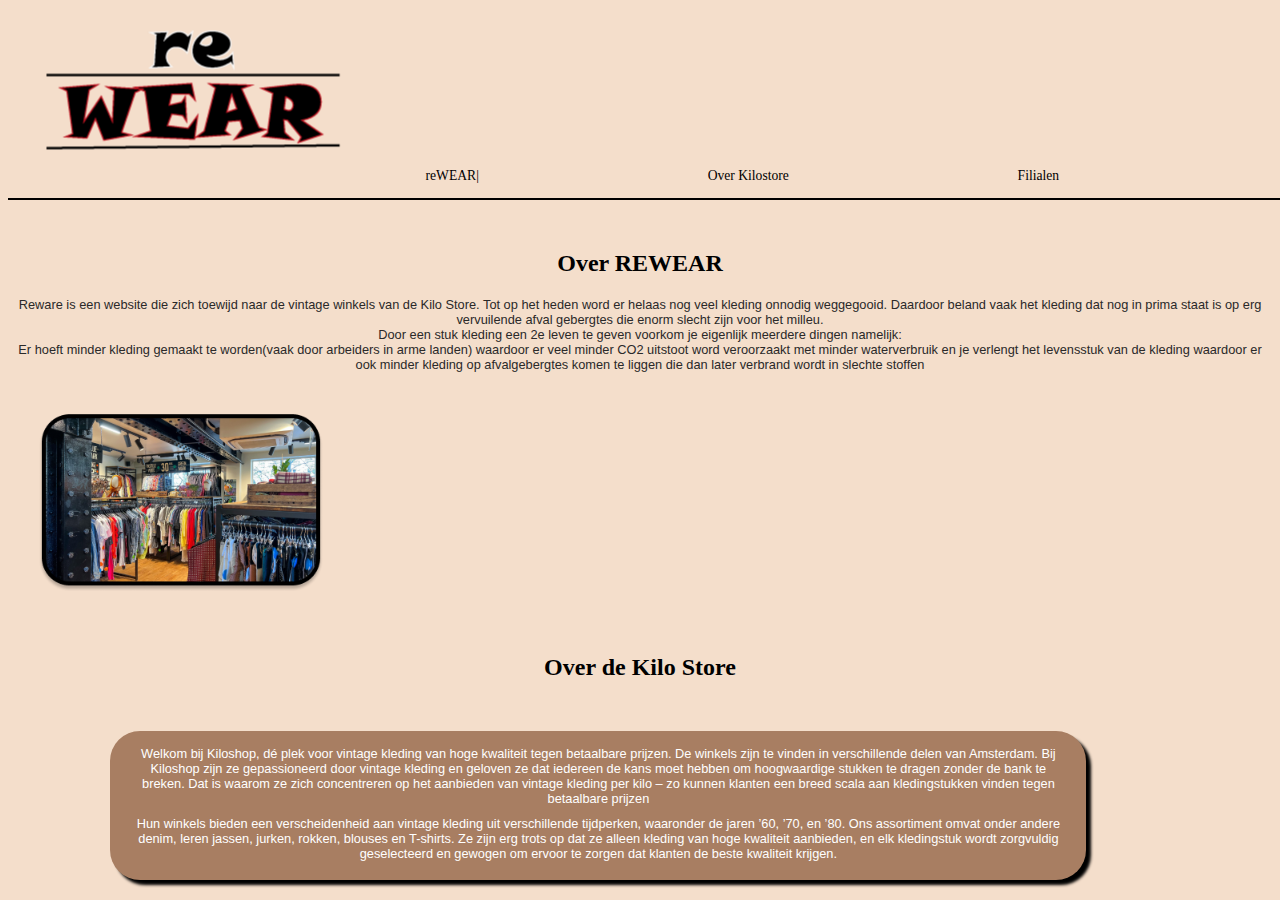
==== index.html @ 6d589b2b "Initial commit" ====
<!DOCTYPE html>
<html lang="en">

<head>
  <link rel="stylesheet" href="css.style.css">
  <meta charset="UTF-8">
  <meta name="viewport" content="width=device-width, initial-scale=1.0">
  <title>Homepage</title>
</head>

<body>
  <header>
      <a href="index.html"><img src="logo.png" alt="Afbeelding van de website logo">
        <nav>
          <ul>
              <li><a href="index.html">reWEAR|</a></li>
              <li><a href="kilo.html">Over Kilostore</a></li>
              <li><a href="water.html">Filialen</a></li>
          </ul>
      </nav>
  </header>

  <main>
    <article class="tekst">
      <h2>Over REWEAR</h2>
      <p>Reware is een website die zich toewijd naar de vintage winkels van de Kilo Store.
        Tot op het heden word er helaas nog veel kleding onnodig weggegooid.
        Daardoor beland vaak het kleding dat nog in prima staat is op erg vervuilende afval
        gebergtes die enorm slecht zijn voor het milleu.</p>
        <p>Door een stuk kleding een 2e leven te geven voorkom
        je eigenlijk meerdere dingen namelijk:</p> <p>Er hoeft minder kleding gemaakt te worden(vaak door arbeiders in arme
        landen) waardoor er veel minder CO2 uitstoot word veroorzaakt met minder waterverbruik en je verlengt het levensstuk van de kleding waardoor
        er ook minder kleding op afvalgebergtes komen te liggen die dan later verbrand wordt in slechte stoffen </p>
        <img src="foto4.png" alt="Foto van Kilostore.">
    </article>

    <h2>Over de Kilo Store</h2>
    <article class="homescreen">  
      <p>Welkom bij Kiloshop, dé plek voor vintage kleding van hoge kwaliteit tegen betaalbare prijzen. De winkels zijn
        te vinden in verschillende delen van Amsterdam.
        Bij Kiloshop zijn ze gepassioneerd door vintage kleding en geloven ze dat iedereen de kans moet hebben om
        hoogwaardige stukken te dragen zonder de bank te breken. Dat is waarom ze zich concentreren op het aanbieden van
        vintage kleding per kilo –
        zo kunnen klanten een breed scala aan kledingstukken vinden tegen betaalbare prijzen</p>
        <p>Hun winkels bieden een verscheidenheid aan vintage kleding uit verschillende tijdperken, waaronder de jaren ’60,
        ’70, en ’80. Ons assortiment omvat onder andere denim, leren jassen, jurken, rokken, blouses en T-shirts. Ze
        zijn erg trots op dat ze alleen kleding van hoge kwaliteit aanbieden,
        en elk kledingstuk wordt zorgvuldig geselecteerd en gewogen om ervoor te zorgen dat klanten de beste kwaliteit
        krijgen.
      </p>
    </article>


   





  </main>

  <footer>

  </footer>

</body>

</html>
---- css.style.css ----
body {
  margin: 100;
  font-family: 'Franklin Gothic Medium', 'Arial Narrow', Arial, sans-serif;
  background-color: #f4decb;
}

body h1,
h2 {
    font-family: comfortaa;
    color: #39B54A;
}

p {
  color: rgb(42, 41, 41);
  font-size: 80%;
  text-align: center;
  margin: 0 10px;
}

h2 {
  text-align: center;
  color: rgb(0, 0, 0);
  margin-top: 40px;
}

.image {
  margin-top: -90px;
}

header {
  font-family: montserrat;
  font-size: 85%;
  text-align: center;
  background-color: #f4decb;
  color-scheme: 30;
  position: fixed;
  padding: 0%;
  width: 100%;
  z-index: 1;
  top: 0;
  border-bottom: 2px solid black;
} 

main {
  margin-top: 150px;
}

nav {
  background-color: #f4decb;

}

ul {
  margin-top: 3%;
  display: flex;
  margin-top: -70px;
  justify-content: space-evenly;
  margin-left: -80px;
  background-color: #f4decb;
  list-style-type: none;
}

a {
  color: #000000;
  text-decoration: none;
}

img {
  display: flex;
  align-items: center;
  margin-left: -110px;
  margin-top: -80px;
  scale: 50%;
}



.foto {
  display: flex;
  margin-top: 30px;
  margin-left: -630px;
  scale: 50%;
}

.tekst {
  margin-top: 250px;
}

.tekst p {
  margin-top: 0px;
}

.tekst img {
  display: flex;
  justify-content: center;
  align-items: center;
  margin-top: 20px;
  margin-left: -5px;
  scale: 80%;
  /* Optioneel: om de container op volledige viewporthoogte te zetten */

}


.tekst h2 {
  text-align: center;
  margin-top: 40px;
}

.homescreen h2 {
  margin-top: 60px;
}


.homescreen {
  margin-top: 50px;
  flex-direction: row;
  border: 0;
  align-content: center;
  align-items: center;
  width: 75%;
  padding-top: 5px;
  margin-left: 8vw;
  padding-left: 14px;
  padding-right: 14px;
  padding-bottom: 1vh;
  background-color: #a87e62;
  border-radius: 30px;
  box-shadow: rgb(0, 0, 0) 5px 5px 3px;
}

.homescreen p {
  color: rgb(255, 255, 255);
  margin: 10px 5px;
}


.haarlem1 {
  margin-top: 40px;
  flex-direction: row;
  border: 0;
  align-content: center;
  align-items: center;
  width: 75%;
  padding-top: 0px;
  margin-left: 9vw;
  padding-left: 14px;
  padding-right: 14px;
  padding-bottom: 1vh;
  background-color: #a87e62;
  border-radius: 30px;
  box-shadow: rgb(0, 0, 0) 5px 5px 10px;
}

.haarlem1 p {
  color: rgb(255, 255, 255);
  text-shadow: rgb(0, 0, 0) 0.5px 0.5px 0.5px;
  margin: 10px 5px;
}


.haarlem2 {
  margin-top: 50px;
  flex-direction: row;
  align-content: center;
  align-items: center;
  width: 75%;
  padding-top: 5px;
  margin-left: 8vw;
  padding-left: 14px;
  padding-right: 14px;
  padding-bottom: 1vh;
}

.haarlem2 p {
  color: rgb(0, 0, 0);
  margin: 10px 5px;
}

.haarlem1 h2{
  color: white;'
  margin-top: -40vh;
}


.container {
  position: relative;
  width: 50%;
}

.image {
  display: block;
  width: 300%;
  height: auto;
}

.overlay {
  position: fixed;
  height: 80px;
  width: 100px;
  transition: all 0.3s;
  transition: .5s ease;
  background-color: #008CBA;
}

.container:hover .overlay {
  opacity: 1;
}

.text {
  color: white;
  font-size: 20px;
  position: fixed;
  top: 50%;
  left: 50%;
  -webkit-transform: translate(-50%, -50%);
  -ms-transform: translate(-50%, -50%);
  transform: translate(-50%, -50%);
  text-align: center;
}

.filialen {
  display: flex;
  flex-direction: row-reverse
}

.container {
  position: relative;
  width: 50%;
}

.image {
  opacity: 1;
  display: block;
  width: 100%;
  height: auto;
  transition: .5s ease;
  backface-visibility: hidden;
}

.middle {
  transition: .5s ease;
  opacity: 0;
  position: absolute;
  top: 50%;
  left: 50%;
  transform: translate(-50%, -50%);
  -ms-transform: translate(-50%, -50%);
  text-align: center;
}

.container:hover .image {
  opacity: 0.3;
}

.container:hover .middle {
  opacity: 1;
}

.text {
  background-color: #04AA6D;
  color: white;
  font-size: 16px;
  padding: 49px 32px;
}


.wat h2 {
  margin-top: 40px;
}

table {
  border-collapse: collapse;
  border-spacing: 0;
  width: 80%;
  margin-left: 60px;


}



th,
td {
  padding: 9px;
  color: rgb(255, 255, 255);
  margin-left: 30vh;


}


.fiel img {
  margin-left: -125px;
  margin-top: -70px;
  width: 170%;
  height: auto;
}
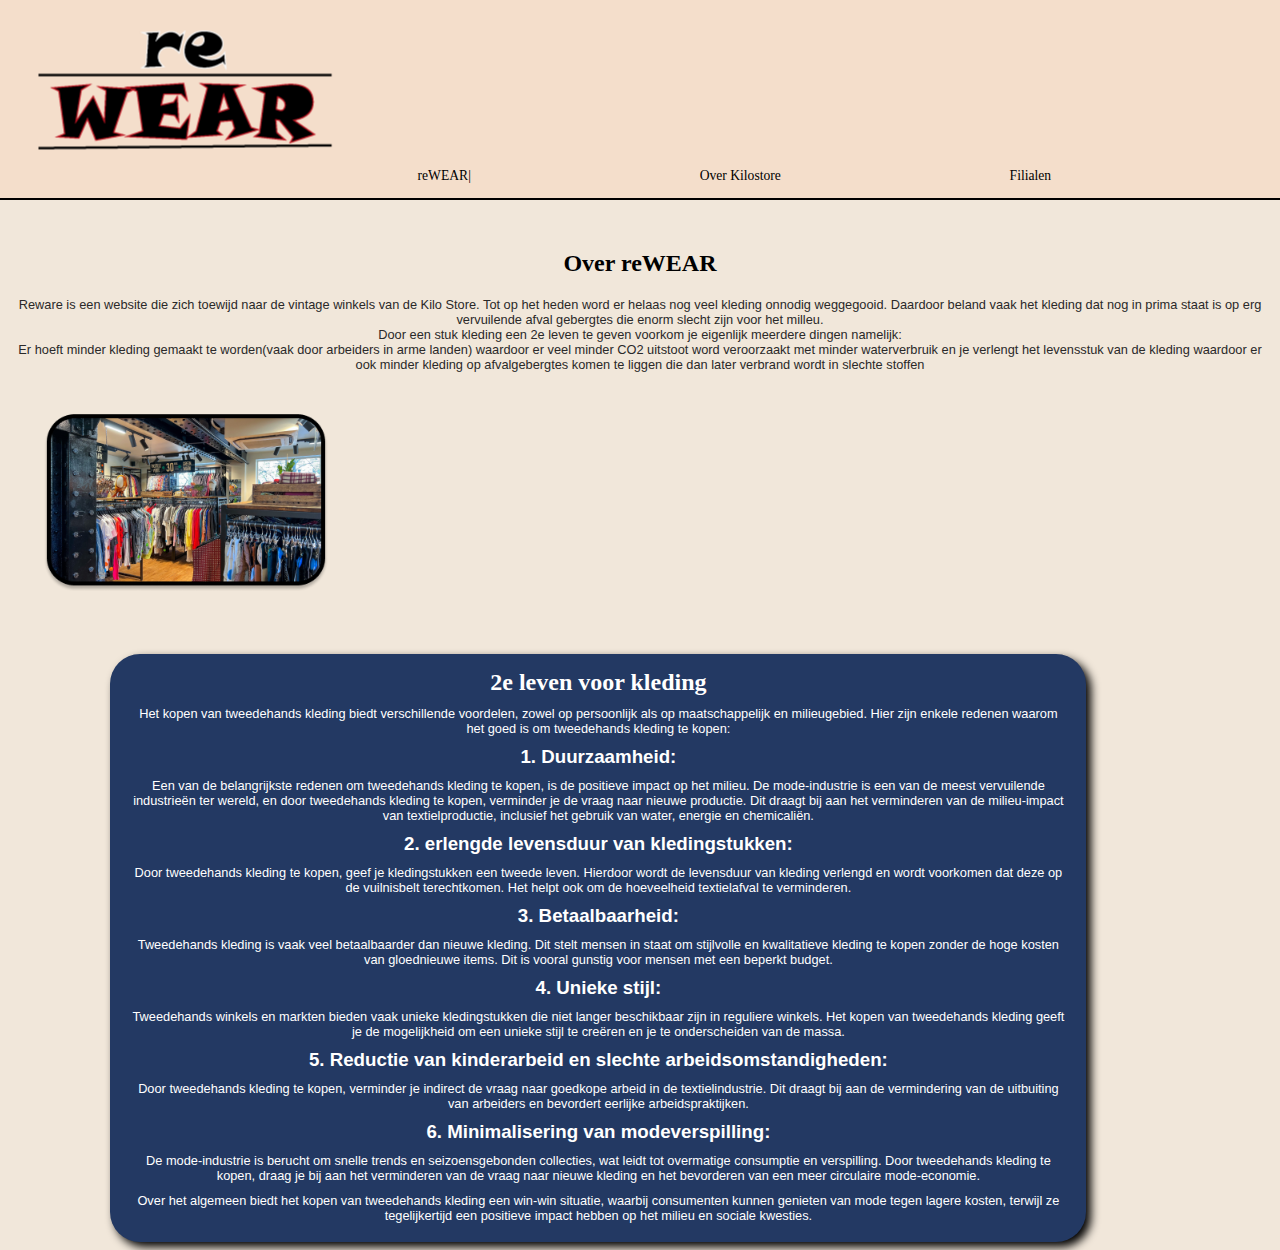
==== commit 2ead18cd: "miauw" ====
--- a/index.html
+++ b/index.html
@@ -10,48 +10,69 @@
 
 <body>
   <header>
-      <a href="index.html"><img src="logo.png" alt="Afbeelding van de website logo">
-        <nav>
-          <ul>
-              <li><a href="index.html">reWEAR|</a></li>
-              <li><a href="kilo.html">Over Kilostore</a></li>
-              <li><a href="water.html">Filialen</a></li>
-          </ul>
+    <a href="index.html"><img src="logo.png" alt="Afbeelding van de website logo">
+      <nav>
+        <ul>
+          <li><a href="index.html">reWEAR|</a></li>
+          <li><a href="kilo.html">Over Kilostore</a></li>
+          <li><a href="filialen.html">Filialen</a></li>
+        </ul>
       </nav>
   </header>
 
   <main>
     <article class="tekst">
-      <h2>Over REWEAR</h2>
+      <h2>Over reWEAR</h2>
       <p>Reware is een website die zich toewijd naar de vintage winkels van de Kilo Store.
         Tot op het heden word er helaas nog veel kleding onnodig weggegooid.
         Daardoor beland vaak het kleding dat nog in prima staat is op erg vervuilende afval
         gebergtes die enorm slecht zijn voor het milleu.</p>
-        <p>Door een stuk kleding een 2e leven te geven voorkom
-        je eigenlijk meerdere dingen namelijk:</p> <p>Er hoeft minder kleding gemaakt te worden(vaak door arbeiders in arme
-        landen) waardoor er veel minder CO2 uitstoot word veroorzaakt met minder waterverbruik en je verlengt het levensstuk van de kleding waardoor
+      <p>Door een stuk kleding een 2e leven te geven voorkom
+        je eigenlijk meerdere dingen namelijk:</p>
+      <p>Er hoeft minder kleding gemaakt te worden(vaak door arbeiders in arme
+        landen) waardoor er veel minder CO2 uitstoot word veroorzaakt met minder waterverbruik en je verlengt het
+        levensstuk van de kleding waardoor
         er ook minder kleding op afvalgebergtes komen te liggen die dan later verbrand wordt in slechte stoffen </p>
-        <img src="foto4.png" alt="Foto van Kilostore.">
+      <img src="foto4.png" alt="Foto van Kilostore.">
     </article>
 
-    <h2>Over de Kilo Store</h2>
-    <article class="homescreen">  
-      <p>Welkom bij Kiloshop, dé plek voor vintage kleding van hoge kwaliteit tegen betaalbare prijzen. De winkels zijn
-        te vinden in verschillende delen van Amsterdam.
-        Bij Kiloshop zijn ze gepassioneerd door vintage kleding en geloven ze dat iedereen de kans moet hebben om
-        hoogwaardige stukken te dragen zonder de bank te breken. Dat is waarom ze zich concentreren op het aanbieden van
-        vintage kleding per kilo –
-        zo kunnen klanten een breed scala aan kledingstukken vinden tegen betaalbare prijzen</p>
-        <p>Hun winkels bieden een verscheidenheid aan vintage kleding uit verschillende tijdperken, waaronder de jaren ’60,
-        ’70, en ’80. Ons assortiment omvat onder andere denim, leren jassen, jurken, rokken, blouses en T-shirts. Ze
-        zijn erg trots op dat ze alleen kleding van hoge kwaliteit aanbieden,
-        en elk kledingstuk wordt zorgvuldig geselecteerd en gewogen om ervoor te zorgen dat klanten de beste kwaliteit
-        krijgen.
+    <article class="homescreen">
+      <h2>2e leven voor kleding </h2>
+      <p>
+        Het kopen van tweedehands kleding biedt verschillende voordelen, zowel op persoonlijk als op maatschappelijk en
+        milieugebied. Hier zijn enkele redenen waarom het goed is om tweedehands kleding te kopen: </p>
+      <h3>1. Duurzaamheid:</h3>
+      <p>Een van de belangrijkste redenen om tweedehands kleding te kopen, is de positieve impact op het milieu. De
+        mode-industrie is een van de meest vervuilende industrieën ter wereld, en door tweedehands kleding te kopen,
+        verminder je de vraag naar nieuwe productie. Dit draagt bij aan het verminderen van de milieu-impact van
+        textielproductie, inclusief het gebruik van water, energie en chemicaliën. </p>
+      <h3>2. erlengde levensduur van kledingstukken:</h3>
+      <p>Door tweedehands kleding te kopen, geef je kledingstukken een tweede leven. Hierdoor wordt de levensduur van
+        kleding verlengd en wordt voorkomen dat deze op de vuilnisbelt terechtkomen. Het helpt ook om de hoeveelheid
+        textielafval te verminderen. </p>
+      <h3>3. Betaalbaarheid:</h3>
+      <p>Tweedehands kleding is vaak veel betaalbaarder dan nieuwe kleding. Dit stelt mensen in staat om stijlvolle en
+        kwalitatieve kleding te kopen zonder de hoge kosten van gloednieuwe items. Dit is vooral gunstig voor mensen met
+        een beperkt budget. </p>
+      <h3>4. Unieke stijl:</h3>
+      <p>Tweedehands winkels en markten bieden vaak unieke kledingstukken die niet langer beschikbaar zijn in reguliere
+        winkels. Het kopen van tweedehands kleding geeft je de mogelijkheid om een unieke stijl te creëren en je te
+        onderscheiden van de massa. </p>
+      <h3>5. Reductie van kinderarbeid en slechte arbeidsomstandigheden:</h3>
+      <p> Door tweedehands kleding te kopen, verminder je indirect de vraag naar goedkope arbeid in de textielindustrie.
+        Dit draagt bij aan de vermindering van de uitbuiting van arbeiders en bevordert eerlijke arbeidspraktijken. </p>
+      <h3>6. Minimalisering van modeverspilling:</h3>
+      <p> De mode-industrie is berucht om snelle trends en seizoensgebonden collecties, wat leidt tot overmatige
+        consumptie en verspilling. Door tweedehands kleding te kopen, draag je bij aan het verminderen van de vraag naar
+        nieuwe kleding en het bevorderen van een meer circulaire mode-economie. </p>
+      <p>Over het algemeen biedt het kopen van tweedehands kleding een win-win situatie, waarbij consumenten kunnen
+        genieten van mode tegen lagere kosten, terwijl ze tegelijkertijd een positieve impact hebben op het milieu en
+        sociale kwesties.
       </p>
     </article>
 
 
-   
+
 
 
 
--- a/css.style.css
+++ b/css.style.css
@@ -1,13 +1,13 @@
 body {
-  margin: 100;
+  margin: 1;
   font-family: 'Franklin Gothic Medium', 'Arial Narrow', Arial, sans-serif;
-  background-color: #f4decb;
+  background-color: #f1e7da;
 }
 
 body h1,
 h2 {
-    font-family: comfortaa;
-    color: #39B54A;
+  font-family: comfortaa;
+  color: #39B54A;
 }
 
 p {
@@ -34,12 +34,13 @@
   background-color: #f4decb;
   color-scheme: 30;
   position: fixed;
+  margin-left: -8px;
   padding: 0%;
   width: 100%;
   z-index: 1;
   top: 0;
-  border-bottom: 2px solid black;
-} 
+  border-bottom: 2.5px solid black;
+}
 
 main {
   margin-top: 150px;
@@ -95,7 +96,7 @@
   justify-content: center;
   align-items: center;
   margin-top: 20px;
-  margin-left: -5px;
+  margin-left: 0px;
   scale: 80%;
   /* Optioneel: om de container op volledige viewporthoogte te zetten */
 
@@ -113,7 +114,7 @@
 
 
 .homescreen {
-  margin-top: 50px;
+  margin-top: 40px;
   flex-direction: row;
   border: 0;
   align-content: center;
@@ -124,63 +125,72 @@
   padding-left: 14px;
   padding-right: 14px;
   padding-bottom: 1vh;
-  background-color: #a87e62;
+  background-color: #233963;
   border-radius: 30px;
-  box-shadow: rgb(0, 0, 0) 5px 5px 3px;
-}
-
-.homescreen p {
+  box-shadow: rgb(0, 0, 0) 5px 5px 10px;
+}
+
+.homescreen p,
+.homescreen h2,
+.homescreen h3 {
+  display: flex;
+  justify-content: center;
+  text-align: center;
   color: rgb(255, 255, 255);
   margin: 10px 5px;
 }
 
 
 .haarlem1 {
-  margin-top: 40px;
+  margin-top: 220px;
   flex-direction: row;
   border: 0;
   align-content: center;
   align-items: center;
   width: 75%;
-  padding-top: 0px;
+  padding-top: 1px;
   margin-left: 9vw;
   padding-left: 14px;
   padding-right: 14px;
   padding-bottom: 1vh;
-  background-color: #a87e62;
+  background-color: #233963;
   border-radius: 30px;
   box-shadow: rgb(0, 0, 0) 5px 5px 10px;
 }
 
-.haarlem1 p {
+.haarlem1 p,
+.haarlem2 p {
   color: rgb(255, 255, 255);
   text-shadow: rgb(0, 0, 0) 0.5px 0.5px 0.5px;
   margin: 10px 5px;
 }
 
-
 .haarlem2 {
-  margin-top: 50px;
+  margin-top: 70px;
   flex-direction: row;
+  border: 0;
   align-content: center;
   align-items: center;
   width: 75%;
-  padding-top: 5px;
-  margin-left: 8vw;
+  padding-top: 0.1px;
+  margin-left: 9vw;
   padding-left: 14px;
   padding-right: 14px;
   padding-bottom: 1vh;
-}
-
-.haarlem2 p {
-  color: rgb(0, 0, 0);
-  margin: 10px 5px;
-}
-
-.haarlem1 h2{
-  color: white;'
-  margin-top: -40vh;
-}
+  background-color: #233963;
+  border-radius: 30px;
+  box-shadow: rgb(0, 0, 0) 5px 5px 10px;
+}
+
+.haarlem1 h2,
+.haarlem2 h2 {
+  color: white;
+  margin-top: 10px;
+}
+
+
+
+
 
 
 .container {
@@ -295,5 +305,4 @@
   margin-top: -70px;
   width: 170%;
   height: auto;
-}
-
+}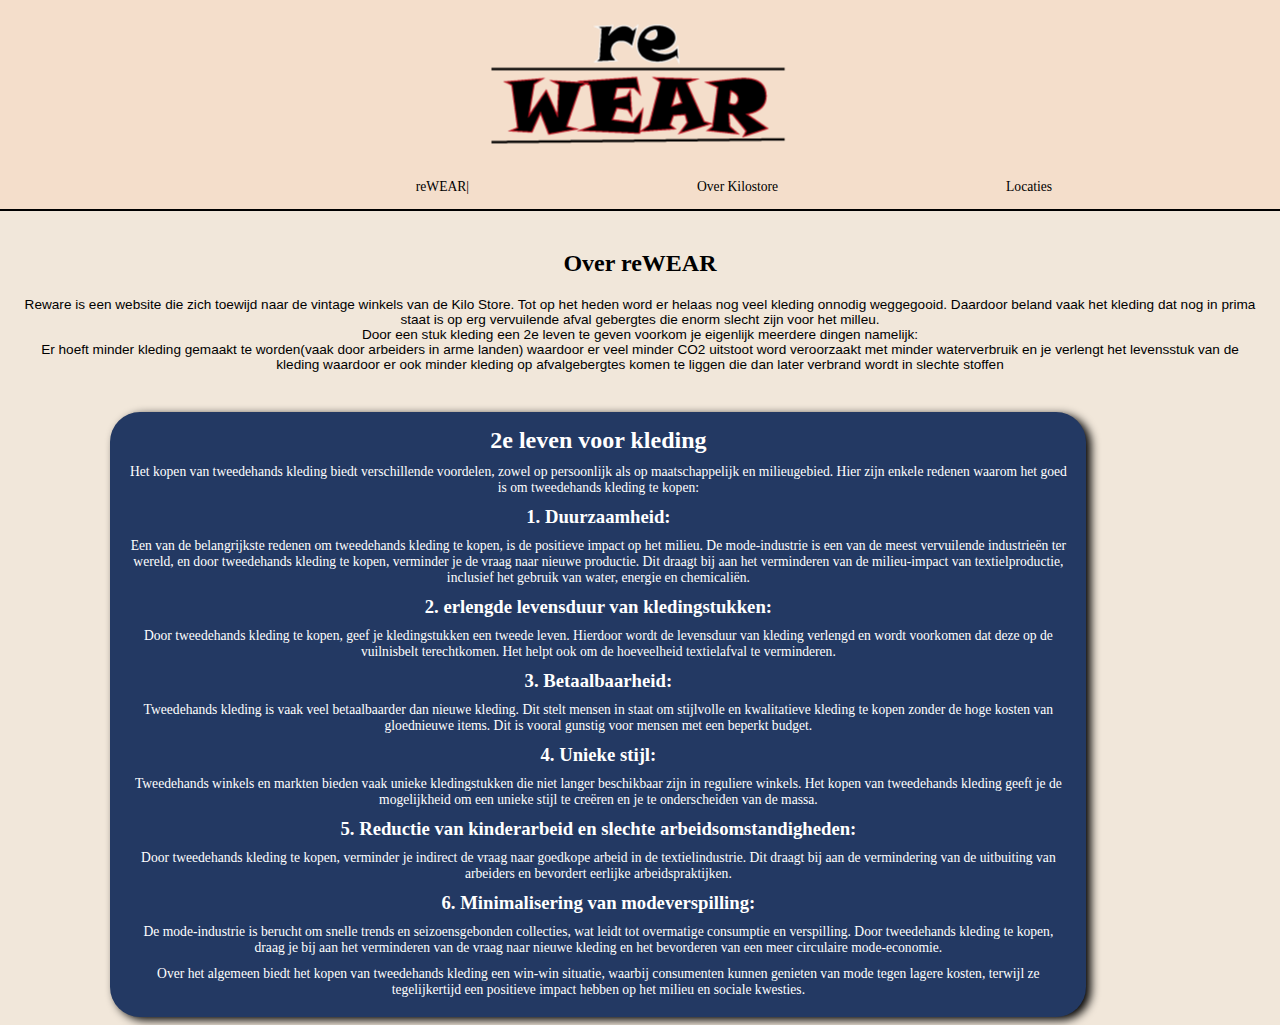
==== commit 954a85c6: "test" ====
--- a/index.html
+++ b/index.html
@@ -10,12 +10,14 @@
 
 <body>
   <header>
-    <a href="index.html"><img src="logo.png" alt="Afbeelding van de website logo">
+    <figure>
+      <a href="index.html"><img src="logo.png" alt="Afbeelding van de website logo">
+    </figure>
       <nav>
         <ul>
           <li><a href="index.html">reWEAR|</a></li>
           <li><a href="kilo.html">Over Kilostore</a></li>
-          <li><a href="filialen.html">Filialen</a></li>
+          <li><a href="filialen.html">Locaties</a></li>
         </ul>
       </nav>
   </header>
@@ -33,8 +35,9 @@
         landen) waardoor er veel minder CO2 uitstoot word veroorzaakt met minder waterverbruik en je verlengt het
         levensstuk van de kleding waardoor
         er ook minder kleding op afvalgebergtes komen te liggen die dan later verbrand wordt in slechte stoffen </p>
-      <img src="foto4.png" alt="Foto van Kilostore.">
     </article>
+
+  
 
     <article class="homescreen">
       <h2>2e leven voor kleding </h2>
--- a/css.style.css
+++ b/css.style.css
@@ -1,7 +1,7 @@
 body {
-  margin: 1;
   font-family: 'Franklin Gothic Medium', 'Arial Narrow', Arial, sans-serif;
   background-color: #f1e7da;
+  margin: 1;
 }
 
 body h1,
@@ -11,8 +11,8 @@
 }
 
 p {
-  color: rgb(42, 41, 41);
-  font-size: 80%;
+  color: rgb(0, 0, 0);
+  font-size: 85%;
   text-align: center;
   margin: 0 10px;
 }
@@ -20,7 +20,6 @@
 h2 {
   text-align: center;
   color: rgb(0, 0, 0);
-  margin-top: 40px;
 }
 
 .image {
@@ -35,16 +34,17 @@
   color-scheme: 30;
   position: fixed;
   margin-left: -8px;
+  margin-top: -100px;
   padding: 0%;
   width: 100%;
   z-index: 1;
   top: 0;
-  border-bottom: 2.5px solid black;
-}
-
-main {
+  border-bottom: 2px solid black;
+}
+
+/*main {
   margin-top: 150px;
-}
+}*/
 
 nav {
   background-color: #f4decb;
@@ -66,15 +66,95 @@
   text-decoration: none;
 }
 
-img {
+/*img {
   display: flex;
   align-items: center;
   margin-left: -110px;
   margin-top: -80px;
   scale: 50%;
-}
-
-
+}*/
+header figure {
+  display: flex;
+  justify-content: center;
+}
+
+header img {
+  scale: 50%;
+}
+
+/*.water img {
+  margin-top: 50px;
+  height: 200px;
+  width: auto;
+}*/
+
+
+.container{
+  padding: 2rem;
+  margin-top: 30px;
+}
+
+.slider-wrapper{
+  position: relative;
+  max-width: 48rem;
+  margin: 0 auto;
+}
+
+.slider{
+  display: flex;
+  aspect-ratio: 16 / 10.7;  
+  overflow-x: auto;
+  box-shadow: rgb(0, 0, 0) 5px 3px 10px;
+  scroll-snap-type: mandatory;
+  scroll-behavior: smooth;
+  border-radius: 30px;
+  scroll-snap-align: start;
+}
+
+.slider img{
+  flex: 1 0 100%;
+  scroll-snap-align: start;
+  object-fit: cover;
+}
+
+.slider-nav{
+  display: flex;
+  column-gap: 1rem;
+  position: absolute;
+  bottom: 1rem;
+  left: 50%;
+  transform: translateX(-50%);
+  z-index: 1;
+}
+
+.slider-nav a{
+  width: 0.5rem;
+  height: 0.5rem;
+  border-radius: 50%;
+  background-color: #fff;
+  opacity: 0.75;
+  transition: opacity ease 250ms;
+
+}
+
+
+
+
+
+
+.loop img,
+.loop1 img{
+  height: 200px;
+  width: auto;
+  border-color: #000000;
+  border-radius: 20px;
+  box-shadow: rgb(0, 0, 0) 3px 3px 5px;
+}
+
+.loop1 h2,
+.loop h2{
+  margin-top: -300px;
+}
 
 .foto {
   display: flex;
@@ -105,6 +185,7 @@
 
 .tekst h2 {
   text-align: center;
+  font-family: serif;
   margin-top: 40px;
 }
 
@@ -114,6 +195,7 @@
 
 
 .homescreen {
+  font-family: Tahoma;
   margin-top: 40px;
   flex-direction: row;
   border: 0;
@@ -127,7 +209,7 @@
   padding-bottom: 1vh;
   background-color: #233963;
   border-radius: 30px;
-  box-shadow: rgb(0, 0, 0) 5px 5px 10px;
+  box-shadow: rgb(0, 0, 0) 5px 3px 10px;
 }
 
 .homescreen p,
@@ -142,7 +224,8 @@
 
 
 .haarlem1 {
-  margin-top: 220px;
+  font-family: tahoma;
+  margin-top: 260px;
   flex-direction: row;
   border: 0;
   align-content: center;
@@ -166,7 +249,8 @@
 }
 
 .haarlem2 {
-  margin-top: 70px;
+  font-family: tahoma;
+  margin-top: 30px;
   flex-direction: row;
   border: 0;
   align-content: center;
@@ -188,35 +272,6 @@
   margin-top: 10px;
 }
 
-
-
-
-
-
-.container {
-  position: relative;
-  width: 50%;
-}
-
-.image {
-  display: block;
-  width: 300%;
-  height: auto;
-}
-
-.overlay {
-  position: fixed;
-  height: 80px;
-  width: 100px;
-  transition: all 0.3s;
-  transition: .5s ease;
-  background-color: #008CBA;
-}
-
-.container:hover .overlay {
-  opacity: 1;
-}
-
 .text {
   color: white;
   font-size: 20px;
@@ -229,80 +284,17 @@
   text-align: center;
 }
 
-.filialen {
-  display: flex;
-  flex-direction: row-reverse
-}
-
-.container {
-  position: relative;
-  width: 50%;
-}
-
-.image {
-  opacity: 1;
-  display: block;
-  width: 100%;
-  height: auto;
-  transition: .5s ease;
-  backface-visibility: hidden;
-}
-
-.middle {
-  transition: .5s ease;
-  opacity: 0;
-  position: absolute;
-  top: 50%;
-  left: 50%;
-  transform: translate(-50%, -50%);
-  -ms-transform: translate(-50%, -50%);
-  text-align: center;
-}
-
-.container:hover .image {
-  opacity: 0.3;
-}
-
-.container:hover .middle {
-  opacity: 1;
-}
-
-.text {
-  background-color: #04AA6D;
-  color: white;
-  font-size: 16px;
-  padding: 49px 32px;
-}
-
-
-.wat h2 {
-  margin-top: 40px;
-}
-
-table {
-  border-collapse: collapse;
-  border-spacing: 0;
-  width: 80%;
-  margin-left: 60px;
-
-
-}
-
-
-
-th,
-td {
-  padding: 9px;
-  color: rgb(255, 255, 255);
-  margin-left: 30vh;
-
-
-}
-
-
-.fiel img {
-  margin-left: -125px;
-  margin-top: -70px;
-  width: 170%;
-  height: auto;
-}+.loop,
+.loop1 {
+  display: flex;
+  justify-content: center;
+}
+
+.patat{
+  margin-top: 250px;
+}
+
+.patat2 p{
+  line-height: 40px;
+}
+
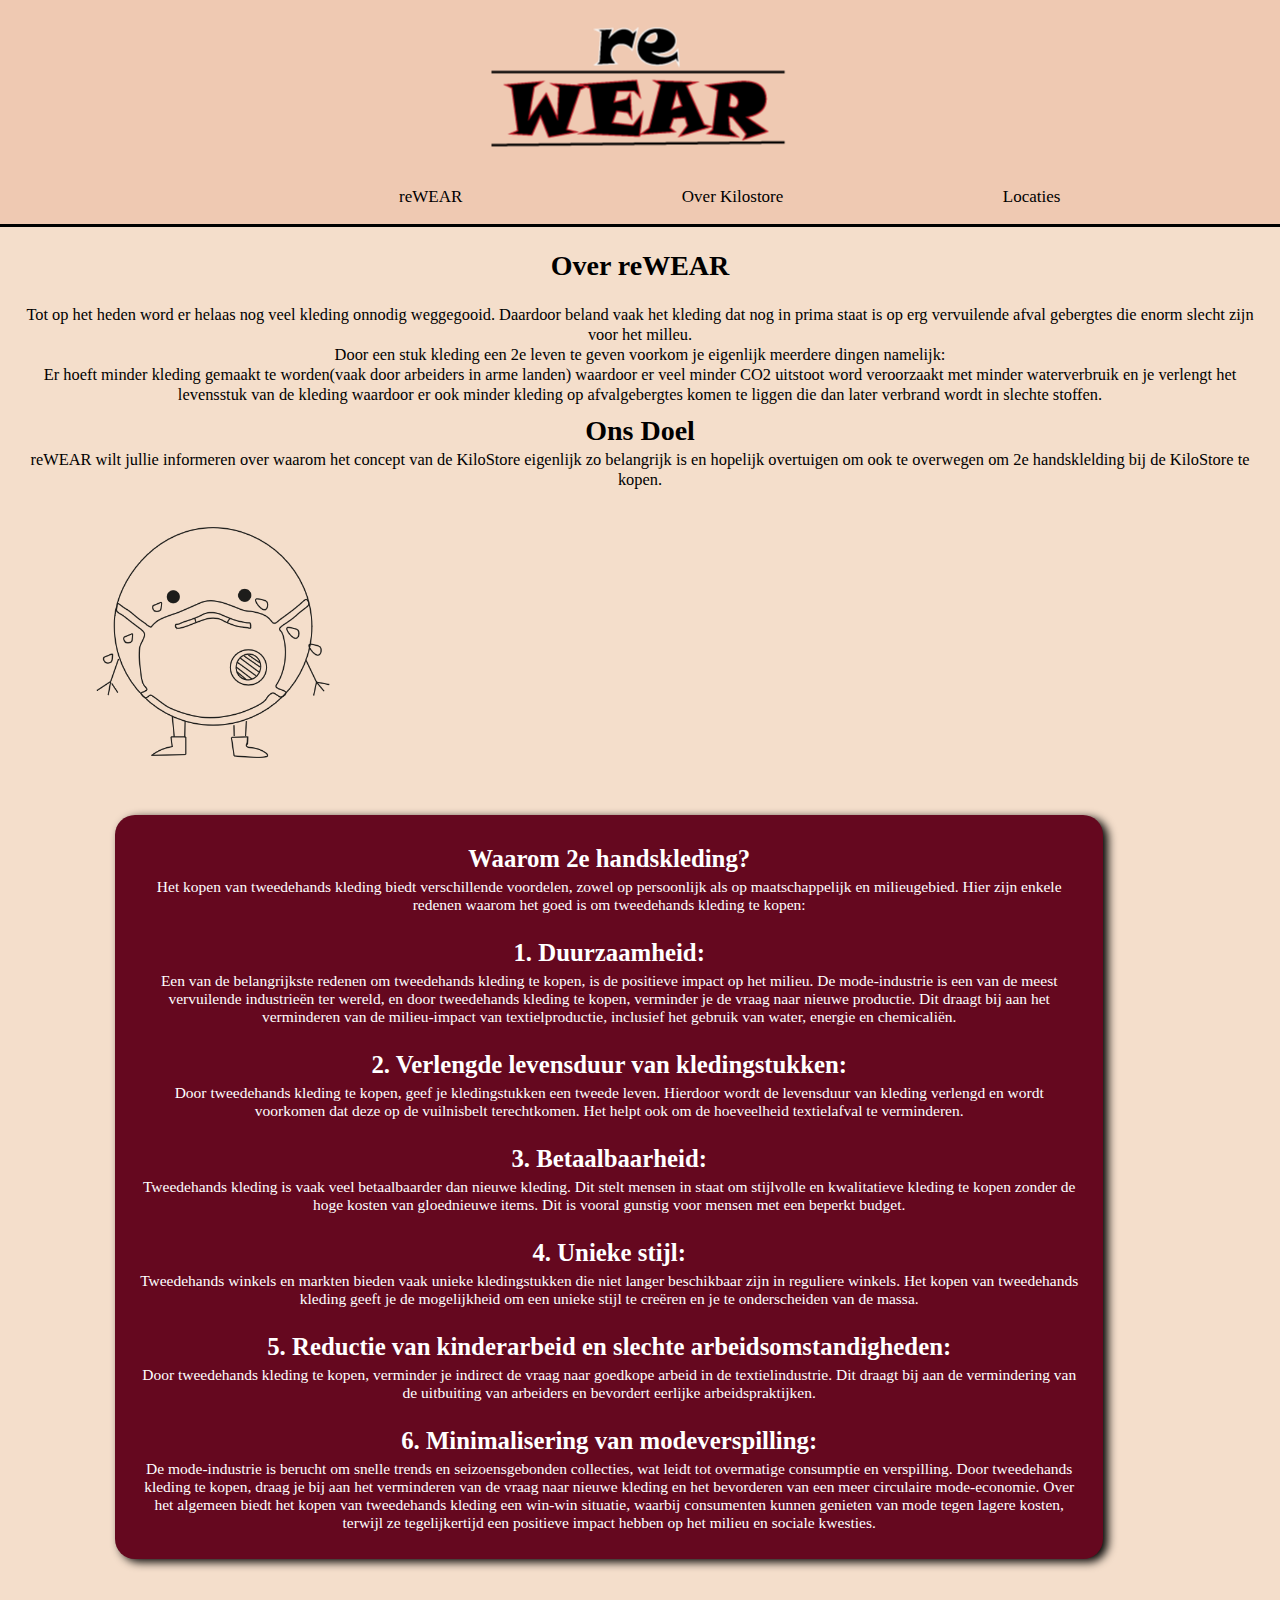
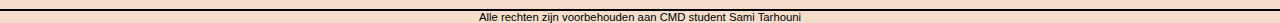
==== commit 5cd68c84: "ok" ====
--- a/index.html
+++ b/index.html
@@ -11,22 +11,21 @@
 <body>
   <header>
     <figure>
-      <a href="index.html"><img src="logo.png" alt="Afbeelding van de website logo">
+      <a href="index.html"><img src="fotos/logo.png" alt="Afbeelding van de website logo">
     </figure>
-      <nav>
-        <ul>
-          <li><a href="index.html">reWEAR|</a></li>
-          <li><a href="kilo.html">Over Kilostore</a></li>
-          <li><a href="filialen.html">Locaties</a></li>
-        </ul>
-      </nav>
+    <nav>
+      <ul>
+        <li><a href="index.html">reWEAR</a></li>
+        <li><a href="kilo.html">Over Kilostore</a></li>
+        <li><a href="filialen.html">Locaties</a></li>
+      </ul>
+    </nav>
   </header>
 
   <main>
     <article class="tekst">
       <h2>Over reWEAR</h2>
-      <p>Reware is een website die zich toewijd naar de vintage winkels van de Kilo Store.
-        Tot op het heden word er helaas nog veel kleding onnodig weggegooid.
+      <p>Tot op het heden word er helaas nog veel kleding onnodig weggegooid.
         Daardoor beland vaak het kleding dat nog in prima staat is op erg vervuilende afval
         gebergtes die enorm slecht zijn voor het milleu.</p>
       <p>Door een stuk kleding een 2e leven te geven voorkom
@@ -34,13 +33,17 @@
       <p>Er hoeft minder kleding gemaakt te worden(vaak door arbeiders in arme
         landen) waardoor er veel minder CO2 uitstoot word veroorzaakt met minder waterverbruik en je verlengt het
         levensstuk van de kleding waardoor
-        er ook minder kleding op afvalgebergtes komen te liggen die dan later verbrand wordt in slechte stoffen </p>
+        er ook minder kleding op afvalgebergtes komen te liggen die dan later verbrand wordt in slechte stoffen. </p>
+      </article>
+      <article class="tekst2">
+        <h2>Ons Doel</h2>
+      <p>reWEAR wilt jullie informeren over waarom het concept van de KiloStore eigenlijk zo belangrijk is en hopelijk
+        overtuigen om ook te overwegen om 2e handsklelding bij de KiloStore te kopen.<p>
+        <img src="fotos/wereld.png" alt="world with mask">
     </article>
 
-  
-
     <article class="homescreen">
-      <h2>2e leven voor kleding </h2>
+      <h2>Waarom 2e handskleding?</h2>
       <p>
         Het kopen van tweedehands kleding biedt verschillende voordelen, zowel op persoonlijk als op maatschappelijk en
         milieugebied. Hier zijn enkele redenen waarom het goed is om tweedehands kleding te kopen: </p>
@@ -49,7 +52,7 @@
         mode-industrie is een van de meest vervuilende industrieën ter wereld, en door tweedehands kleding te kopen,
         verminder je de vraag naar nieuwe productie. Dit draagt bij aan het verminderen van de milieu-impact van
         textielproductie, inclusief het gebruik van water, energie en chemicaliën. </p>
-      <h3>2. erlengde levensduur van kledingstukken:</h3>
+      <h3>2. Verlengde levensduur van kledingstukken:</h3>
       <p>Door tweedehands kleding te kopen, geef je kledingstukken een tweede leven. Hierdoor wordt de levensduur van
         kleding verlengd en wordt voorkomen dat deze op de vuilnisbelt terechtkomen. Het helpt ook om de hoeveelheid
         textielafval te verminderen. </p>
@@ -67,24 +70,16 @@
       <h3>6. Minimalisering van modeverspilling:</h3>
       <p> De mode-industrie is berucht om snelle trends en seizoensgebonden collecties, wat leidt tot overmatige
         consumptie en verspilling. Door tweedehands kleding te kopen, draag je bij aan het verminderen van de vraag naar
-        nieuwe kleding en het bevorderen van een meer circulaire mode-economie. </p>
-      <p>Over het algemeen biedt het kopen van tweedehands kleding een win-win situatie, waarbij consumenten kunnen
+        nieuwe kleding en het bevorderen van een meer circulaire mode-economie. 
+        Over het algemeen biedt het kopen van tweedehands kleding een win-win situatie, waarbij consumenten kunnen
         genieten van mode tegen lagere kosten, terwijl ze tegelijkertijd een positieve impact hebben op het milieu en
         sociale kwesties.
       </p>
     </article>
-
-
-
-
-
-
-
-
   </main>
 
   <footer>
-
+    <P> Alle rechten zijn voorbehouden aan CMD student Sami Tarhouni</P>
   </footer>
 
 </body>
--- a/css.style.css
+++ b/css.style.css
@@ -1,13 +1,13 @@
 body {
   font-family: 'Franklin Gothic Medium', 'Arial Narrow', Arial, sans-serif;
-  background-color: #f1e7da;
-  margin: 1;
+  background-color: #f4decb;
+  margin: 0;
 }
 
 body h1,
 h2 {
   font-family: comfortaa;
-  color: #39B54A;
+  color: #000000;
 }
 
 p {
@@ -17,30 +17,57 @@
   margin: 0 10px;
 }
 
-h2 {
+h2,
+h3,
+h4 {
   text-align: center;
   color: rgb(0, 0, 0);
-}
+  font-size: 20.5px;
+}
+
+h3{
+  margin-top: 55px;
+}
+
 
 .image {
   margin-top: -90px;
 }
 
 header {
-  font-family: montserrat;
   font-size: 85%;
   text-align: center;
-  background-color: #f4decb;
+  background-color: #efc9b2;
   color-scheme: 30;
   position: fixed;
-  margin-left: -8px;
   margin-top: -100px;
   padding: 0%;
   width: 100%;
   z-index: 1;
   top: 0;
-  border-bottom: 2px solid black;
-}
+  border-bottom: 3px solid black;
+  font-family: 'Franklin Gothic Medium';
+  font-size: 17px;
+}
+
+header figure {
+  display: flex;
+  justify-content: center;
+}
+
+header img {
+  align-content: center;
+  scale: 50%;
+}
+
+
+footer {
+  border-top: 2px solid black;
+  margin-top: 50px;
+  font-size: smaller;
+}
+
+
 
 /*main {
   margin-top: 150px;
@@ -57,7 +84,7 @@
   margin-top: -70px;
   justify-content: space-evenly;
   margin-left: -80px;
-  background-color: #f4decb;
+  background-color: #efc9b2;
   list-style-type: none;
 }
 
@@ -66,68 +93,45 @@
   text-decoration: none;
 }
 
-/*img {
-  display: flex;
-  align-items: center;
-  margin-left: -110px;
-  margin-top: -80px;
-  scale: 50%;
-}*/
-header figure {
-  display: flex;
-  justify-content: center;
-}
-
-header img {
-  scale: 50%;
-}
-
-/*.water img {
-  margin-top: 50px;
-  height: 200px;
-  width: auto;
-}*/
-
-
-.container{
-  padding: 2rem;
-  margin-top: 30px;
-}
-
-.slider-wrapper{
+
+.container {
+  padding: 2.5rem;
+  margin-top: 20px;
+}
+
+.slider-wrapper {
   position: relative;
-  max-width: 48rem;
+  max-width: 98rem;
   margin: 0 auto;
 }
 
-.slider{
-  display: flex;
-  aspect-ratio: 16 / 10.7;  
+.slider {
+  display: flex;
+  aspect-ratio: 18 / 10.7;
   overflow-x: auto;
-  box-shadow: rgb(0, 0, 0) 5px 3px 10px;
+  box-shadow: rgb(0, 0, 0) 2px 2px 10px;
   scroll-snap-type: mandatory;
   scroll-behavior: smooth;
   border-radius: 30px;
   scroll-snap-align: start;
 }
 
-.slider img{
+.slider img {
   flex: 1 0 100%;
   scroll-snap-align: start;
   object-fit: cover;
 }
 
-.slider-nav{
+.slider-nav {
   display: flex;
   column-gap: 1rem;
   position: absolute;
   bottom: 1rem;
   left: 50%;
   transform: translateX(-50%);
-  z-index: 1;
-}
-
-.slider-nav a{
+}
+
+.slider-nav a {
   width: 0.5rem;
   height: 0.5rem;
   border-radius: 50%;
@@ -137,49 +141,25 @@
 
 }
 
-
-
-
-
-
-.loop img,
-.loop1 img{
-  height: 200px;
-  width: auto;
-  border-color: #000000;
-  border-radius: 20px;
-  box-shadow: rgb(0, 0, 0) 3px 3px 5px;
-}
-
-.loop1 h2,
-.loop h2{
-  margin-top: -300px;
-}
-
-.foto {
-  display: flex;
-  margin-top: 30px;
-  margin-left: -630px;
-  scale: 50%;
-}
-
 .tekst {
   margin-top: 250px;
 }
 
 .tekst p {
   margin-top: 0px;
-}
+  font-family: 'franklin gothic medium';
+  font-size: 16.4px;
+  padding-left: 1vh;
+  padding-right: 1vh;
+}
+
+
 
 .tekst img {
   display: flex;
-  justify-content: center;
-  align-items: center;
-  margin-top: 20px;
-  margin-left: 0px;
-  scale: 80%;
-  /* Optioneel: om de container op volledige viewporthoogte te zetten */
-
+  flex-direction: column;
+  margin-top: -40px;
+  scale: 60%;
 }
 
 
@@ -187,7 +167,37 @@
   text-align: center;
   font-family: serif;
   margin-top: 40px;
-}
+  font-size: 28px;
+}
+
+.tekst2 {
+  margin-top: -30px;
+}
+
+.tekst2 p {
+  margin-top: -20px;
+  font-family: 'Franklin Gothic medium';
+  font-size: 16.4px;
+  padding-left: 1vh;
+  padding-right: 1vh;
+}
+
+
+.tekst2 img {
+  display: flex;
+  flex-direction: column;
+  margin-top: -40px;
+  scale: 60%;
+}
+
+
+.tekst2 h2 {
+  text-align: center;
+  font-family: serif;
+  margin-top: 40px;
+  font-size: 28px;
+}
+
 
 .homescreen h2 {
   margin-top: 60px;
@@ -195,106 +205,136 @@
 
 
 .homescreen {
-  font-family: Tahoma;
-  margin-top: 40px;
+  margin-top: -20px;
   flex-direction: row;
   border: 0;
   align-content: center;
   align-items: center;
   width: 75%;
   padding-top: 5px;
-  margin-left: 8vw;
-  padding-left: 14px;
-  padding-right: 14px;
-  padding-bottom: 1vh;
-  background-color: #233963;
-  border-radius: 30px;
-  box-shadow: rgb(0, 0, 0) 5px 3px 10px;
-}
-
-.homescreen p,
-.homescreen h2,
-.homescreen h3 {
-  display: flex;
-  justify-content: center;
-  text-align: center;
-  color: rgb(255, 255, 255);
-  margin: 10px 5px;
-}
-
-
-.haarlem1 {
-  font-family: tahoma;
-  margin-top: 260px;
-  flex-direction: row;
-  border: 0;
-  align-content: center;
-  align-items: center;
-  width: 75%;
-  padding-top: 1px;
   margin-left: 9vw;
   padding-left: 14px;
   padding-right: 14px;
-  padding-bottom: 1vh;
-  background-color: #233963;
-  border-radius: 30px;
-  box-shadow: rgb(0, 0, 0) 5px 5px 10px;
-}
-
-.haarlem1 p,
-.haarlem2 p {
+  padding-bottom: 3vh;
+  background-color: #65081f;
+  border-radius: 20px;
+  box-shadow: rgb(0, 0, 0) 5px 3px 10px;
+  font-family: Tahoma;
+}
+
+
+.homescreen p{
+  display: flex;
+  justify-content: center;
+  text-align: center;
   color: rgb(255, 255, 255);
-  text-shadow: rgb(0, 0, 0) 0.5px 0.5px 0.5px;
-  margin: 10px 5px;
-}
-
-.haarlem2 {
-  font-family: tahoma;
+  margin-top: -20px; 
+  font-size: 15.5px;
+}
+
+.homescreen h2,
+.homescreen h3 {
+  display: flex;
+  justify-content: center;
+  text-align: center;
+  color: rgb(255, 255, 255);
+  margin: 25px 5px;
+  font-size: 24.8px;
+  font-family: franklin gothic medium;
+}
+
+
+
+
+.haarlem4 img{
+  align-items: center;
+  margin-left: 50px;
+  margin-top: -10px;
+  width: 300px;
+  border: #000000;
+  border-radius: 20px;
+}
+
+.haarlem4 h2{
   margin-top: 30px;
+}
+
+.haarlem4 p{
+  font-family: 'franklin gothic small';
+  font-size: 16px;
+}
+
+
+.site {
+  color: rgb(3, 10, 112);
+}
+
+.site2 {
+  color: rgb(3, 10, 112);
+  font-family:Franklin Gothic medium;
+}
+
+.ok{
+  display: flex;
   flex-direction: row;
-  border: 0;
-  align-content: center;
-  align-items: center;
-  width: 75%;
-  padding-top: 0.1px;
-  margin-left: 9vw;
-  padding-left: 14px;
-  padding-right: 14px;
-  padding-bottom: 1vh;
-  background-color: #233963;
-  border-radius: 30px;
-  box-shadow: rgb(0, 0, 0) 5px 5px 10px;
-}
-
-.haarlem1 h2,
-.haarlem2 h2 {
-  color: white;
-  margin-top: 10px;
-}
-
-.text {
-  color: white;
-  font-size: 20px;
-  position: fixed;
-  top: 50%;
-  left: 50%;
-  -webkit-transform: translate(-50%, -50%);
-  -ms-transform: translate(-50%, -50%);
-  transform: translate(-50%, -50%);
-  text-align: center;
-}
-
-.loop,
-.loop1 {
-  display: flex;
-  justify-content: center;
-}
-
-.patat{
-  margin-top: 250px;
-}
-
-.patat2 p{
-  line-height: 40px;
-}
-
+  font-family: 'franklin gothic small';
+  font-size: 18px;
+}
+
+.ok p{
+  padding-left: 1vh;
+  text-align: center;
+}
+
+
+.ok img{
+  width: 150px;
+  height: 160px;
+  margin-top: 60px;
+ padding-right: 1.5vh;
+}
+
+.ok2{
+  margin-top: -35px;
+}
+
+.ok3{
+  display: flex;
+  flex-direction: row;
+  font-family: 'franklin gothic small';
+  font-size: 18px;
+  margin-left: 1vh;
+}
+
+
+.ok3 img{
+  width: 150px;
+  height: 160px;
+  margin-right: 10px;
+  margin-top: 13px;
+}
+
+.ok3 p{
+  padding-right: 1vh;
+  text-align: center;
+}
+
+.ok4{
+  display: flex;
+  flex-direction: row;
+  font-family: 'franklin gothic small';
+  font-size: 18px;
+}
+
+.ok4 p{
+  padding-left: 1vh;
+  text-align: center;
+}
+
+
+.ok4 img{
+  width: 150px;
+  height: 160px;
+  margin-top: 20px;
+ padding-right: 1.5vh;
+}
